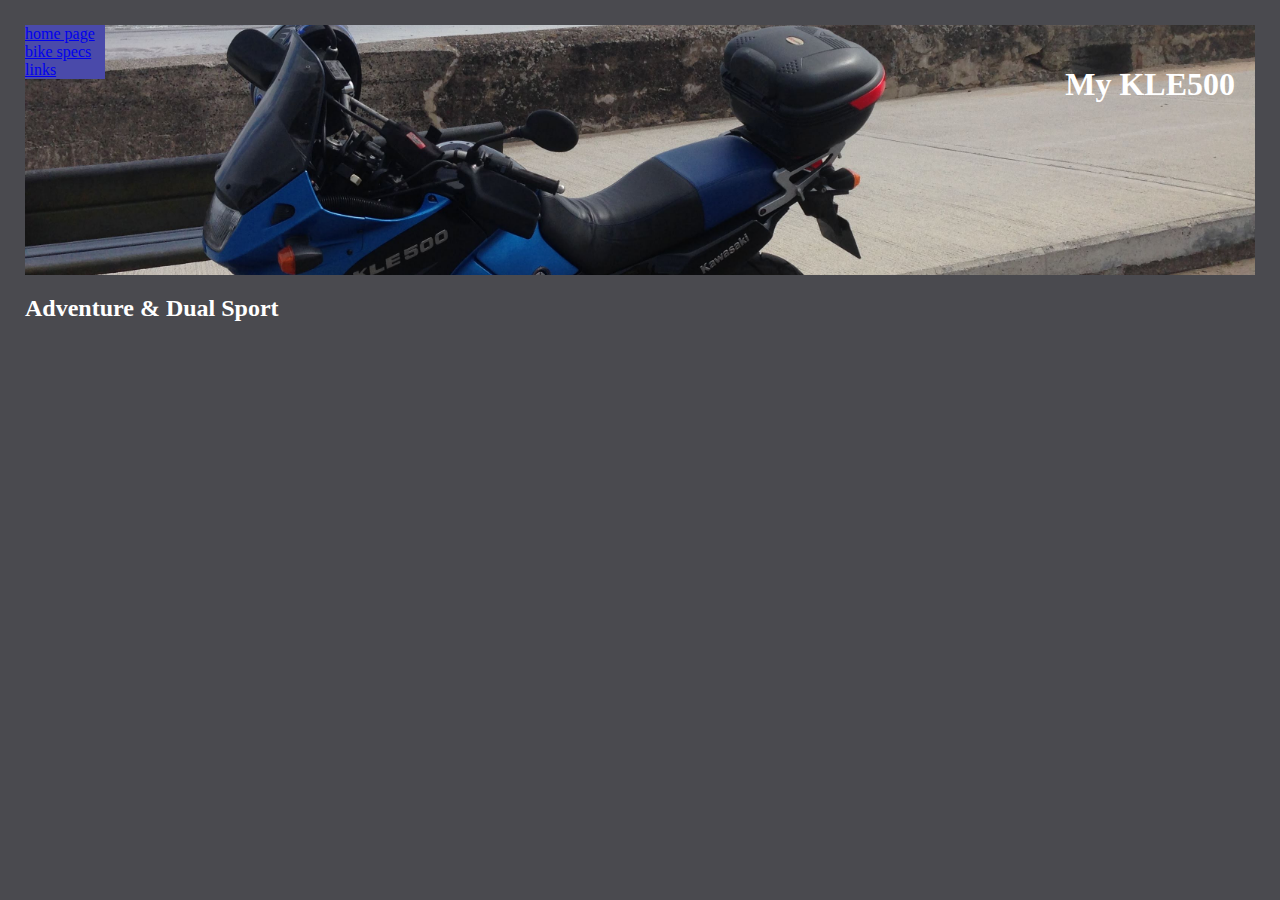
==== index.html @ 1cbb94b6 "added backgrong imapges to header and spec page" ====
<!DOCTYPE html>
<html lang="en">
<head>
    <meta charset="UTF-8">
    <meta http-equiv="X-UA-Compatible" content="IE=edge">
    <meta name="viewport" content="width=device-width, initial-scale=1.0">
    <link rel="stylesheet" href="css/style.css">
    <title>My LKE 500</title>
</head>
<body>
<!-- burger nav button -->
    <nav>
        <ul>
            <li><a href="index.html">home page</a></li>
            <li><a href="specs.html">bike specs</a></li>
            <li><a href="links.html">links</a></li>
        </ul>

    </nav>

    <header>
        <h1>My KLE500</h1>
    </header>

    <P>
        <article>
            <h2>Adventure & Dual Sport</h2>
        </article>

    </P>
</body>
</html>
---- css/style.css ----
/* body css */
body {
    background-color: #4a4a4f;
    font-family: 'Oswald' sans-serif;
    color: white;
    padding: 5px;
    margin: 20px;
}


/* nav css */
nav ul {
    background-color: #4a4aAa;
    width: 80px;
    list-style: none;
    padding: 0;
    margin: 0;
    font-family: 'Oswald' sans-serif;
    float: inline-start;
}
/* hearder css */
header{
    background-image: url(/images/klebeach.JPG);
    background-color: #4a4a;
    background-repeat: no-repeat;
    background-position: center;
    background-size: cover;
    margin: 0%;
    width: 100&;
    text-align: right;
    height: 210px;
    padding: 20px;
}


div table{
    font-family: 'Oswald' sans-serif;
    
    
}
#specs-image {
    text-align:center;
    background-image: url(/images/klehouse.JPG);
    background-size:cover;
    background-repeat: no-repeat;
    background-position: center;
    width: 600px;
    height: 400px;
   
}
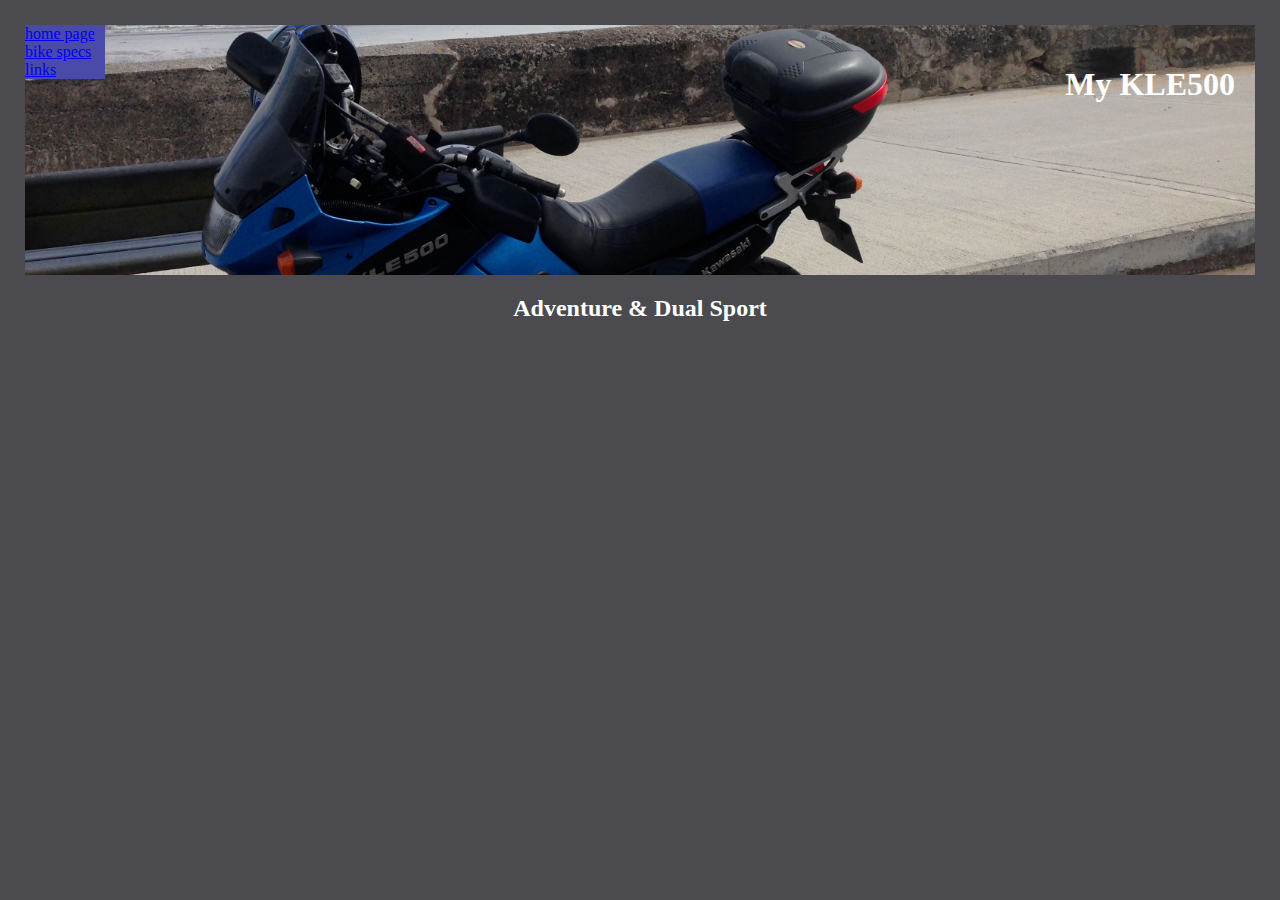
==== commit a139164c: "started work on nav burger menu" ====
--- a/index.html
+++ b/index.html
@@ -18,6 +18,7 @@
 
     </nav>
 
+    
     <header>
         <h1>My KLE500</h1>
     </header>
--- a/css/style.css
+++ b/css/style.css
@@ -20,31 +20,50 @@
 }
 /* hearder css */
 header{
-    background-image: url(/images/klebeach.JPG);
+    background-image: url(/images/kle-beach-header.png);
     background-color: #4a4a;
     background-repeat: no-repeat;
     background-position: center;
     background-size: cover;
     margin: 0%;
-    width: 100&;
+    width: 100;
     text-align: right;
     height: 210px;
     padding: 20px;
 }
+#specs-image {
+  display: block;
+  margin-left: auto;
+  margin-right: auto;
+  background-image: url(/images/klehouse.JPG);
+  background-size:cover;
+  background-repeat: no-repeat;
+  background-position:centre top;
+  width: 600px;
+  height: 400px;
+ 
+}
+div, h2 {text-align: center;}
 
+.specs, table {
+  width: 60%;
+  border-collapse: collapse;
+  background: #545455;
+  color: #a1a1a3;
+}
+.model-history, table {
+    width: 20%;
+    border-collapse: collapse;
+    background: #eaecf0;
+    color: #a1a1a3;
+  }
 
-div table{
-    font-family: 'Oswald' sans-serif;
-    
-    
-}
-#specs-image {
-    text-align:center;
-    background-image: url(/images/klehouse.JPG);
-    background-size:cover;
-    background-repeat: no-repeat;
-    background-position: center;
-    width: 600px;
-    height: 400px;
-   
-}+  .model-history, table,
+  th,
+  td {
+    border: 1px solid black;
+  }
+  .model-history, th {
+    text-align: center;
+    height: 10px;
+  }
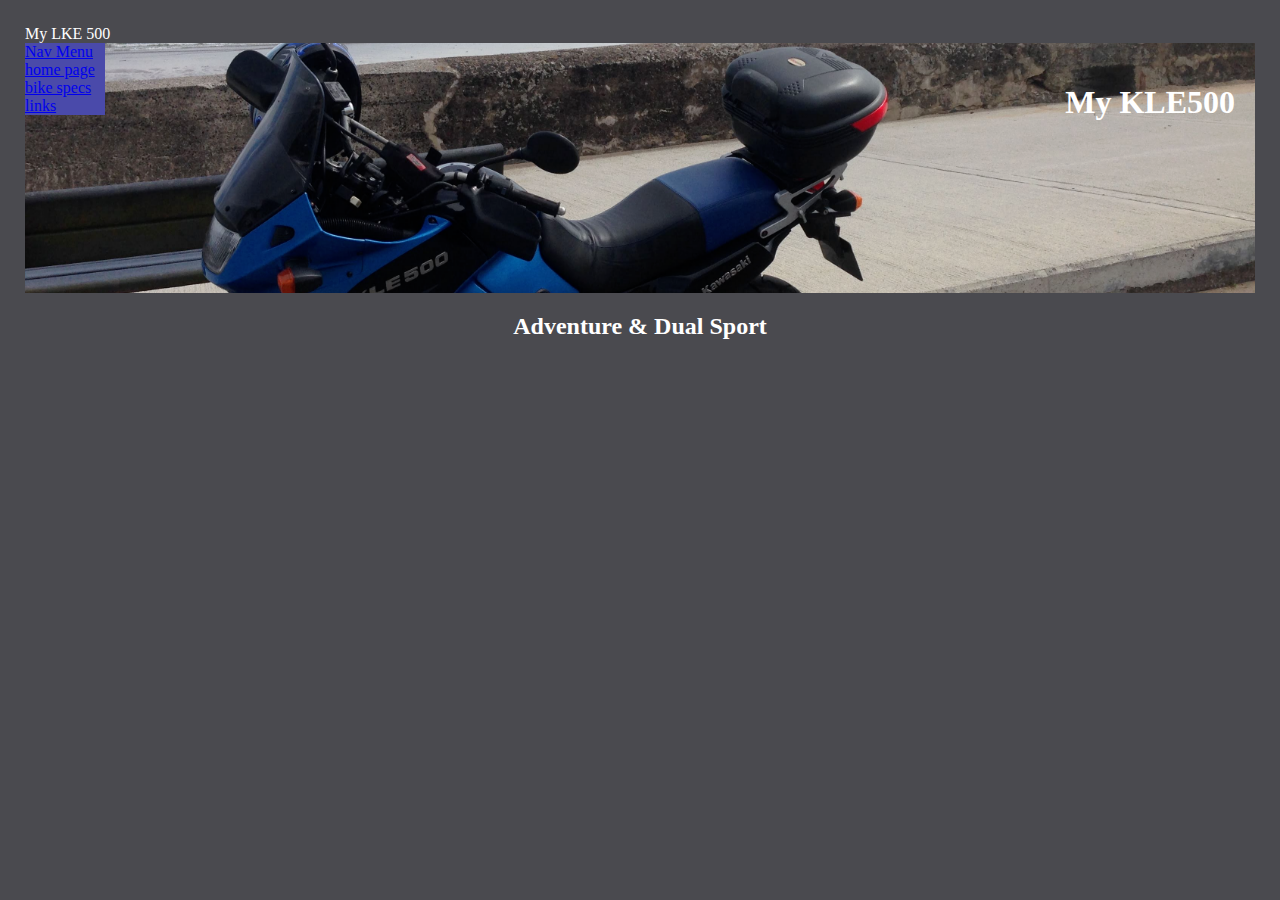
==== commit 4d61a407: "additional work on menu" ====
--- a/index.html
+++ b/index.html
@@ -5,12 +5,14 @@
     <meta http-equiv="X-UA-Compatible" content="IE=edge">
     <meta name="viewport" content="width=device-width, initial-scale=1.0">
     <link rel="stylesheet" href="css/style.css">
+    <link rel="stylesheet" href="css/nav-menu.css"
     <title>My LKE 500</title>
 </head>
 <body>
 <!-- burger nav button -->
     <nav>
         <ul>
+            <li><a href="nav-menu.html">Nav Menu</a></li>
             <li><a href="index.html">home page</a></li>
             <li><a href="specs.html">bike specs</a></li>
             <li><a href="links.html">links</a></li>
--- a/css/nav-menu.css
+++ b/css/nav-menu.css
@@ -0,0 +1,53 @@
+.menu-div{
+    position: fixed;
+    top: 0;
+    left: 0;
+    z-index: 1;
+}
+.menu-div .switcher {
+    position: absolute;
+    top: 0;
+    left: 0;
+    z-index: 2;
+    cursor: pointer;
+    width: 50px;
+    height: 50px;
+    opacity: 0;
+
+}
+.dropdown{
+    position: absolute;
+    top: 0;
+    left: 0;
+    z-index: 1;
+    width: 60px;
+    height: 60px;
+    padding: 1rem;
+    background: #3c3c44;;
+    display: flex;
+    align-items: center;
+    justify-content: center;
+
+}
+.menu-div .dropdown > div {
+    position: relative;
+    width: 100%;
+    height: 2px;
+    background-color: #fff;
+    display: flex;
+    align-items: center;
+    justify-content: center;
+}
+.menu-div .dropdown > div:before,
+.menu-div .dropdown > div:after {
+    content: "";
+    position: absolute;
+    z-index: 1;
+    top: -10px;
+    width: 100%;
+    height: 2px;
+    background: #fff;
+}
+.menu-div .dropdown > div:after {
+    top: 10px;
+}
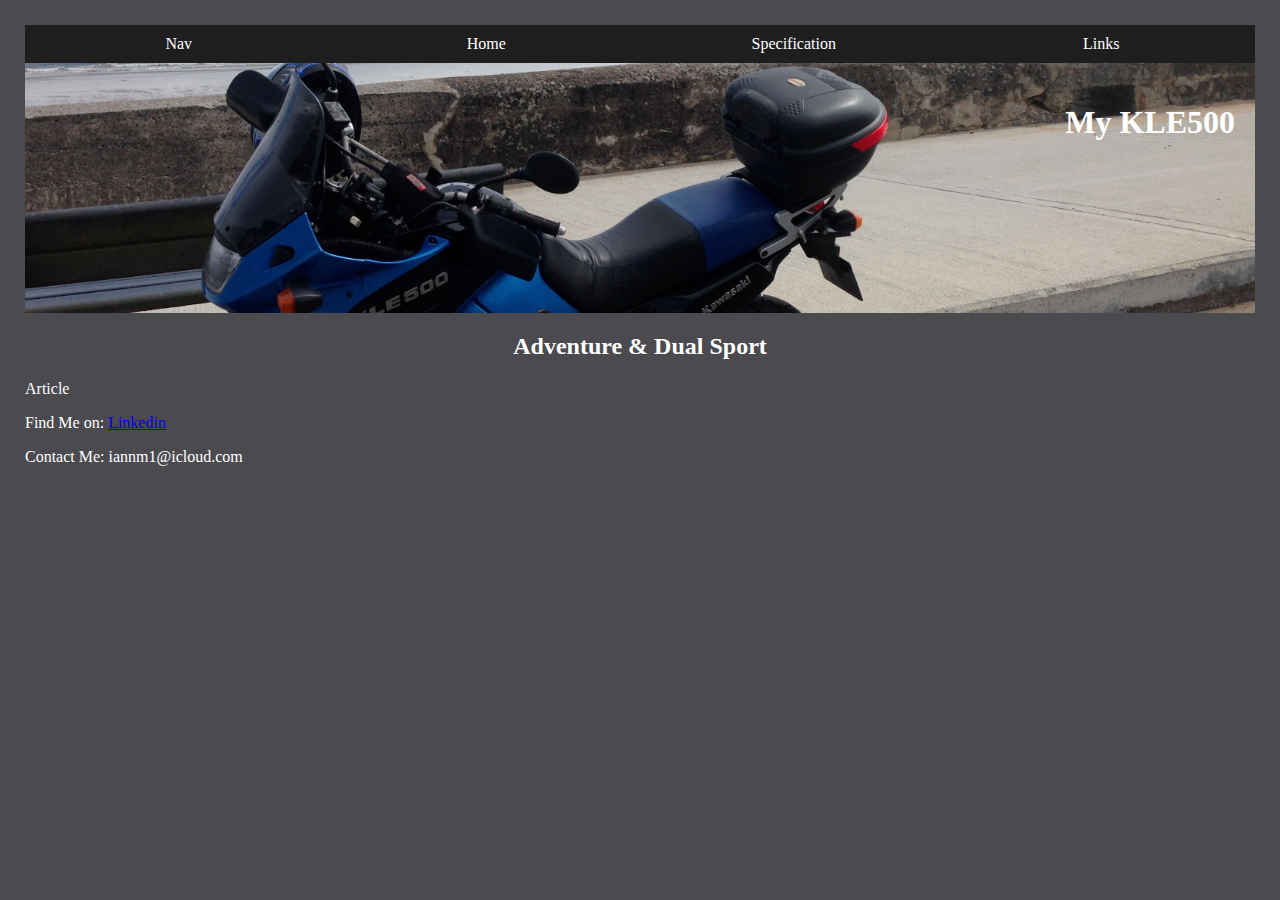
==== commit 2e7243ef: "further work on html and css for burger menu" ====
--- a/index.html
+++ b/index.html
@@ -5,31 +5,59 @@
     <meta http-equiv="X-UA-Compatible" content="IE=edge">
     <meta name="viewport" content="width=device-width, initial-scale=1.0">
     <link rel="stylesheet" href="css/style.css">
-    <link rel="stylesheet" href="css/nav-menu.css"
+    <link rel="stylesheet" href="css/nav-menu.css">
+
     <title>My LKE 500</title>
 </head>
 <body>
-<!-- burger nav button -->
-    <nav>
-        <ul>
-            <li><a href="nav-menu.html">Nav Menu</a></li>
-            <li><a href="index.html">home page</a></li>
-            <li><a href="specs.html">bike specs</a></li>
-            <li><a href="links.html">links</a></li>
-        </ul>
-
-    </nav>
-
+<!-- Nav Menu -->
+<nav id="navmenu">
+    <!-- THE Menu -->
+    <label for="dropmenu">&#9776;</label>
+    <input type="checkbox" id="dropmenu"/>
+   
+    <!-- MENU ITEMS -->
+    <div id="menuitems">
+      <a href="nav-menu.html">Nav</a>
+      <a href="index.html">Home</a>
+      <a href="specs.html">Specification</a>
+      <a href="links.html">Links</a>
+    </div>
+  </nav>
     
     <header>
         <h1>My KLE500</h1>
     </header>
 
-    <P>
-        <article>
-            <h2>Adventure & Dual Sport</h2>
-        </article>
+
+  
+    <div>
+      <article>
+        <h2>Adventure & Dual Sport</h2>
+        <p>
+
+        </p>
+    </article>
+      
+  </div>
+       
 
     </P>
+
+    <p>
+      Article
+    </p>
+
+    <footer>
+
+		<span>Find Me on:</span>
+
+		<a href="https://www.linkedin.com/in/imorris1/" target="_blank" rel="noopener" aria-label="my linked in page" (link opens in a new tab)>Linkedin</a>
+	
+		<p><section> Contact Me:
+      iannm1@icloud.com
+    </section></p>
+	
+	</footer>
 </body>
 </html>--- a/css/nav-menu.css
+++ b/css/nav-menu.css
@@ -1,53 +1,47 @@
-.menu-div{
-    position: fixed;
-    top: 0;
-    left: 0;
-    z-index: 1;
-}
-.menu-div .switcher {
-    position: absolute;
-    top: 0;
-    left: 0;
-    z-index: 2;
-    cursor: pointer;
-    width: 50px;
-    height: 50px;
-    opacity: 0;
+/* [ON BIG SCREEN] */
+/* (A) WRAPPER */
+ #navmenu {
+    width: 100%;
+    background: #1e1e1f;
 
-}
-.dropdown{
-    position: absolute;
-    top: 0;
-    left: 0;
-    z-index: 1;
-    width: 60px;
-    height: 60px;
-    padding: 1rem;
-    background: #3c3c44;;
-    display: flex;
-    align-items: center;
-    justify-content: center;
+  }
+  
+  /* (B) HORIZONTAL MENU ITEMS */
+  #menuitems { display: flex; }
+  #menuitems a {
+    flex-grow: 1;
+    flex-basis: 0;
+    padding: 10px;
+    color: white;
+    text-decoration: none;
+    text-align: center;
+  }
+  #menuitems a:hover { background: #4a4a; }
+  
+  /* (C) HIDE HAMBURGER */
+  #navmenu label, #dropmenu { display: none; }
 
-}
-.menu-div .dropdown > div {
-    position: relative;
-    width: 100%;
-    height: 2px;
-    background-color: #fff;
-    display: flex;
-    align-items: center;
-    justify-content: center;
-}
-.menu-div .dropdown > div:before,
-.menu-div .dropdown > div:after {
-    content: "";
-    position: absolute;
-    z-index: 1;
-    top: -10px;
-    width: 100%;
-    height: 2px;
-    background: #fff;
-}
-.menu-div .dropdown > div:after {
-    top: 10px;
-}
+  /* [ON SMALL SCREENS] */
+@media screen and (max-width: 670px){
+    /* (A) BREAK INTO VERTICAL MENU */
+    #menuitems a {
+      box-sizing: border-box;
+      display: block;
+      width: 100%;
+      border-top: 1px solid #333;
+    }
+   
+    /* small scren menu */
+    #navmenu label { 
+      display: inline-block; 
+      color: white;
+      background: #4a4a;;
+      font-style: normal;
+      font-size: 1.2em;
+      padding: 10px;
+    }
+  
+    /* Switch Memu */
+    #menuitems { display: none; }
+    #navmenu input:checked ~ #menuitems { display: block; }
+  }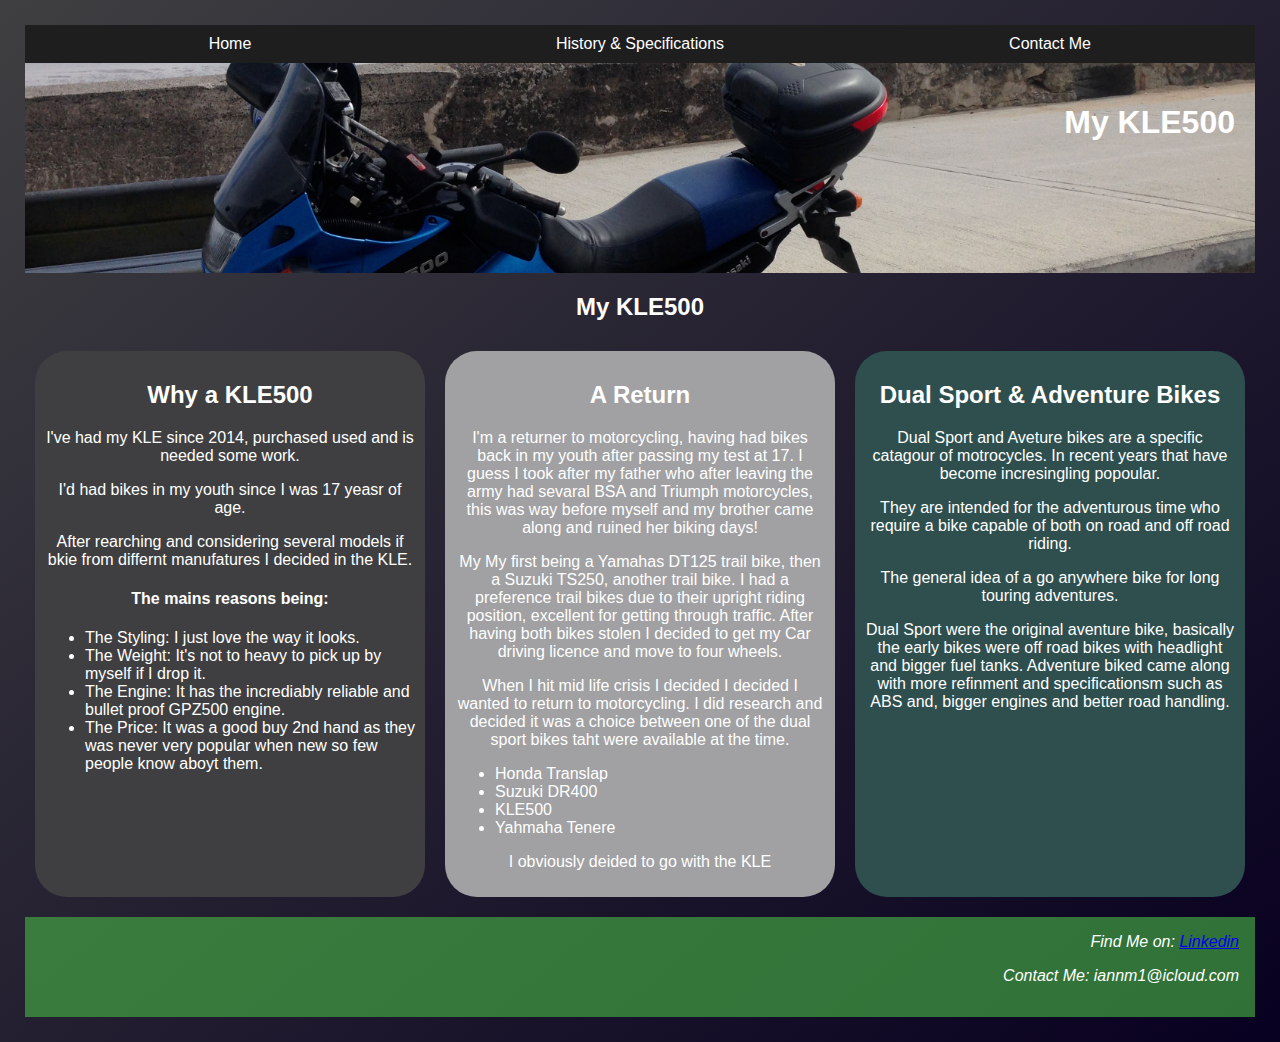
==== commit d96ef541: "Final Fixws for devices and browser support after testing" ====
--- a/index.html
+++ b/index.html
@@ -1,63 +1,115 @@
 <!DOCTYPE html>
 <html lang="en">
-<head>
-    <meta charset="UTF-8">
-    <meta http-equiv="X-UA-Compatible" content="IE=edge">
-    <meta name="viewport" content="width=device-width, initial-scale=1.0">
-    <link rel="stylesheet" href="css/style.css">
-    <link rel="stylesheet" href="css/nav-menu.css">
+    <head>
+        <meta charset="UTF-8" />
+        <meta http-equiv="X-UA-Compatible" content="IE=edge" />
+        <meta name="viewport" content="width=device-width, initial-scale=1" />
+        <meta name="description" content="My KLE, Why i purchased ita and my thought on it" />
+        <meta name="keywords" content="motorcycle, adventure riding, dual sport, ownership, specifications" />
+        <meta name="author" content="Ian Morris" />
+        <title>My KLE 500</title>
+        <link rel="stylesheet" href="assets/css/style.css" />
+        <link rel="stylesheet" href="assets/css/nav-menu.css" />
+    </head>
+    <body>
+    <!-- Nav Menu -->
+        <nav id="navmenu">
+    <!-- THE Menu -->
+        <label for="dropmenu">&#9776;</label>
+        <input type="checkbox" id="dropmenu" />
 
-    <title>My LKE 500</title>
-</head>
-<body>
-<!-- Nav Menu -->
-<nav id="navmenu">
-    <!-- THE Menu -->
-    <label for="dropmenu">&#9776;</label>
-    <input type="checkbox" id="dropmenu"/>
-   
-    <!-- MENU ITEMS -->
+    <!-- MENU Items -->
     <div id="menuitems">
-      <a href="nav-menu.html">Nav</a>
-      <a href="index.html">Home</a>
-      <a href="specs.html">Specification</a>
-      <a href="links.html">Links</a>
+        <a href="index.html" aria-label="Home Menu">Home</a>
+        <a href="specs.html" aria-label="History & Specifications">History & Specifications</a>
+        <a href="contact.html" aria-label="Contact Me">Contact Me</a>
+        </nav>
     </div>
-  </nav>
-    
+    <!-- Home Pahe header image -->
     <header>
-        <h1>My KLE500</h1>
+        <div id="header-image" title="image of motorcycle on a beach stand" aria-label="image of motorcycle on a beach stand"><h1>My KLE500</h1></div>
     </header>
+        <div>
+                <h2>My KLE500</h2>
+        </div>
 
+    <!-- Three Boxs Text Areas-->
+        <div>
+            <div class="threeboxs">
+                <div class="text-boxs" id="my-kle">
+                    <h2>Why a KLE500</h2>
+                    <p>
+                        I've had my KLE since 2014, purchased used and is needed some work.  
+                    </p>
+                    <p>
+                        I'd had bikes in my youth since I was 17 yeasr of age.
+                       
+                    </p>  
+                    <p>
+                        After rearching and considering several models if bkie from differnt manufatures I decided in the KLE.
+                    </p> 
+                    <h4>The mains reasons being:</h4> 
+                    <ul>
+                        <li>The Styling: I just love the way it looks.</li>
+                        <li>The Weight: It's not to heavy to pick up by myself if I drop it.</li>
+                        <li>The Engine:  It has the incrediably reliable and bullet proof GPZ500 engine.</li>
+                        <li>The Price:  It was a good buy 2nd hand as they was never very popular when new so few people know aboyt them.</li>
+                    </ul> 
+                </div>
+                <div class="text-boxs" id="my-return">
+                    <h2>A Return</h2>
+                    <p>
+                        I'm a returner to motorcycling, having had bikes back in my youth after passing my test at 17.
+                        I guess I took after my father who after leaving the army had sevaral BSA and Triumph motorcycles, 
+                        this was way before myself and my brother came along and ruined her biking days!
+                    </p>
+                    <p>
+                        My My first being a Yamahas DT125 trail bike, then a Suzuki TS250, another trail bike.
+                        I had a preference trail bikes due to their upright riding position, excellent for getting through traffic.
+                        After having both bikes stolen I decided to get my Car driving licence and move to four wheels.
+                    </p>
+                    <p>
+                        When I hit mid life crisis I decided I decided I wanted to return to motorcycling. 
+                        I did research and decided it was a choice between one of the dual sport bikes taht were available at the time.
+                    </p>
+                        <ul>
+                            <li>Honda Translap</li>
+                            <li>Suzuki DR400</li>
+                            <li>KLE500</li>
+                            <li>Yahmaha Tenere</li>
+                        </ul>
+                    <p>I obviously deided to go with the KLE </p>
+                   
+                </div>
+                <div class="text-boxs" id="dual-article">
+                    <article><h2>Dual Sport & Adventure Bikes</h2>
+                        <p>
+                            Dual Sport and Aveture bikes are a specific catagour of motrocycles. In recent years that have become incresingling popoular. 
+                        </p>
+                        <p>
+                            They are intended for the adventurous time who require a bike capable of both on road
+                            and off road riding. 
+                        </p> 
+                        <p>
+                            The general idea of a go anywhere bike for long touring adventures. 
+                        </p>
+                        <p>
+                            Dual Sport were the original aventure bike, basically the early bikes were off road bikes with headlight and bigger fuel
+                            tanks. Adventure biked came along with more refinment and specificationsm such as ABS and, bigger engines and better road handling.
+                        </p>
+                    </article>
+            
+                </div>
+            </div>
+        </div>
 
-  
-    <div>
-      <article>
-        <h2>Adventure & Dual Sport</h2>
-        <p>
-
+    <!-- Footer -->
+    <footer>
+        <span>Find Me on:</span>
+        <a href="https://www.linkedin.com/in/imorris1/" target="_blank" rel="noopener" aria-label="my linked in page">Linkedin</a>    
+        <p> Contact Me:
+          iannm1@icloud.com
         </p>
-    </article>
-      
-  </div>
-       
-
-    </P>
-
-    <p>
-      Article
-    </p>
-
-    <footer>
-
-		<span>Find Me on:</span>
-
-		<a href="https://www.linkedin.com/in/imorris1/" target="_blank" rel="noopener" aria-label="my linked in page" (link opens in a new tab)>Linkedin</a>
-	
-		<p><section> Contact Me:
-      iannm1@icloud.com
-    </section></p>
-	
-	</footer>
-</body>
+    </footer>
+    </body>
 </html>--- a/assets/css/style.css
+++ b/assets/css/style.css
@@ -0,0 +1,215 @@
+* {
+  box-sizing: border-box;
+}
+  @media (max-width: 600px) {
+    .threeboxs {
+      -webkit-flex-direction: column;
+      flex-direction: column;
+    }
+  }
+
+/* body */
+body {
+  background: linear-gradient(to bottom right, #3f3f41, #080020);
+  font-family: 'Segoe UI', Tahoma, Geneva, Verdana, sans-serif;
+  color: white;
+  padding: 5px;
+  margin: 20px;
+}  
+
+li {
+  text-align: left;
+}
+
+/* header image*/
+#header-image{
+  background-image: url(../images/kle-beach-header.png);
+  background-color: #4a4a;
+  background-repeat: no-repeat;
+  background-position: center;
+  background-size: cover;
+  margin: 0%;
+  width: 100%;
+  text-align: right;
+  height: 210px;
+  padding: 20px;
+}
+/* contact image*/
+#contact-image{
+  background-image: url(../images/myklesmall3.png);
+  background-color: #4a4a;
+  background-repeat: no-repeat;
+  background-position: top;
+  background-size: cover;
+  margin: 0%;
+  width: 100%;
+  text-align: center;
+  height: 640px;
+  padding: 20%;
+ }
+/* Home page Text boxs */
+
+.text-boxs{
+  -webkit-flex: 1;
+  -ms-flex: 1;
+  flex: 1;
+  padding: 10px;
+  border-radius: 2rem;
+  margin: 10px 10px 10px 10px;
+  height: auto;
+
+}
+
+.threeboxs{
+display: -webkit-flex;
+display: flex;
+  }
+#my-kle{
+  background-color: #3f3f41;
+  }
+#my-return{
+  background-color: #a1a1a3;
+  }
+#dual-article{
+  background-color:darkslategrey;
+
+
+  /* Specifications page */
+}
+#specs-image {
+  background-image: url(../images/kle-specs-header.png);
+  background-color: #4a4a;
+  background-repeat: no-repeat;
+  background-position: center;
+  background-size: cover;
+  margin: 0%;
+  width: 100%;
+  height: 210px;
+  padding: 20px;
+}
+div, h2 {text-align: center;}
+
+div > #specs-bgd {
+  background-image: url(../images/gears1.jpeg);
+  background-position: center;
+  background-size: cover;
+  background-attachment: fixed;
+  background-repeat: repeat;
+  margin: 0%;
+  width: 100%;
+}
+/* specs table */
+.specs, table {
+  min-height: calc(100vh - 400px);
+  align-self: center;
+  align-items: center;
+  justify-content: center;
+  width: 100%;
+  padding:15px;
+  margin:5px;
+  border-collapse: collapse;
+  background: #545455;
+  color: #ededf3;
+
+}
+  table, th, td {
+    border: 1px solid black;
+    text-align: center;
+  
+  }
+  /* feedback form */
+fieldset {
+  display: block;
+  margin-inline-start: 2px;
+  margin-inline-end: 2px;
+  padding-block-start: 0.35em;
+  padding-inline-start: 0.75em;
+  padding-inline-end: 0.75em;
+  padding-block-end: 0.625em;
+  min-inline-size: min-content;
+  }
+.float-left {
+  float: left;
+}
+.block-label {
+  display: block;
+}
+label {
+  margin: 10px 15px 5px 0;
+
+}
+input[type=text], input[type=email] {
+  height: 30px;
+  width: 90%;
+  padding-left: 10px;
+  margin: 0 auto;
+}
+/* buttons */
+input[type=submit] {
+  appearance: auto;
+  display: inline-block;
+  user-select: none;
+  align-items: flex-start;
+  text-align: center;
+  cursor: pointer;
+  box-sizing: border-box;
+  margin-top: 20px;
+  margin-left: 0.75rem;
+  padding: 0.75rem;
+  padding: 1px 6px;
+  border-width: 2px;
+  border-style: ridge;
+
+
+}
+input[type="reset" i] {
+  appearance: auto;
+  display: inline-block;
+  user-select: none;
+  align-items: flex-start;
+  text-align: center;
+  cursor: pointer;
+  box-sizing: border-box;
+  margin-top: 20px;
+  margin-left: 0.75rem;
+  padding: 0.75rem;
+  padding: 1px 6px;
+  border-width: 2px;
+  border-style: ridge;
+
+}
+.button {
+  display: inline-block;
+  padding: 15px 25px;
+  font-size: 14px;
+  cursor: pointer;
+  text-align: center;
+  text-decoration: none;
+  outline: none;
+  color: #fff;
+  background-color: #4CAF50;
+  border: none;
+  border-radius: 15px;
+ 
+}
+.button:hover {background-color:#3e8e41;}
+
+.button:active {
+  background-color: #3e8e41;
+  transform: translateY(4px);
+}
+  
+
+/* footer */
+  footer {
+  background-color: #4a4a;
+  padding: 1em;
+  width: 100%;
+  margin-top: 10px;
+  bottom: 0;
+  right: 0;
+  font-style: italic;
+  text-align: right;
+  }
+
+
--- a/assets/css/nav-menu.css
+++ b/assets/css/nav-menu.css
@@ -0,0 +1,47 @@
+/* [ON BIG SCREEN] */
+/* (A) WRAPPER */
+ #navmenu {
+    width: 100%;
+    background: #1e1e1f;
+
+  }
+  
+  /* (B) HORIZONTAL MENU ITEMS */
+  #menuitems { display: flex; }
+  #menuitems a {
+    flex-grow: 1;
+    flex-basis: 0;
+    padding: 10px;
+    color: white;
+    text-decoration: none;
+    text-align: center;
+  }
+  #menuitems a:hover { background: #4a4a; }
+  
+  /* (C) HIDE HAMBURGER */
+  #navmenu label, #dropmenu { display: none; }
+
+  /* [ON SMALL SCREENS] */
+@media screen and (max-width: 670px){
+    /* (A) BREAK INTO VERTICAL MENU */
+    #menuitems a {
+      box-sizing: border-box;
+      display: block;
+      width: 100%;
+      border-top: 1px solid #333;
+    }
+   
+    /* small scren menu */
+    #navmenu label { 
+      display: inline-block; 
+      color: white;
+      background: #4a4a;;
+      font-style: normal;
+      font-size: 1.2em;
+      padding: 10px;
+    }
+  
+    /* Switch Memu */
+    #menuitems { display: none; }
+    #navmenu input:checked ~ #menuitems { display: block; }
+  }